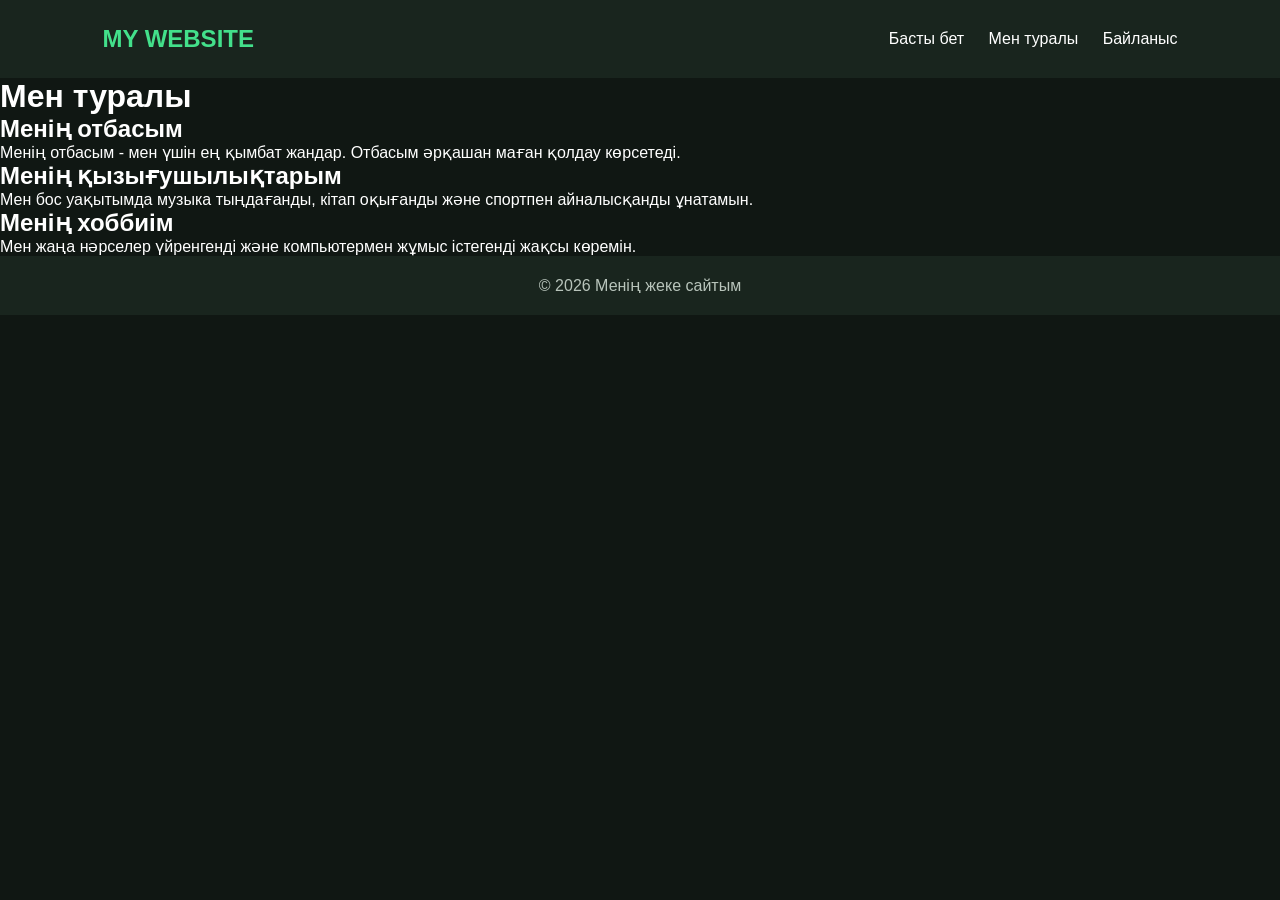
==== about.html @ 7aadd52b "Add about.html with personal information sections" ====
<!DOCTYPE html>
<html lang="kk">
<head>
    <meta charset="UTF-8">
    <meta name="viewport" content="width=device-width, initial-scale=1.0">
    <title>Мен туралы</title>
    <link rel="stylesheet" href="css/style.css">
</head>

<body>

    <header>
        <h2>MY WEBSITE</h2>

        <nav>
            <a href="index.html">Басты бет</a>
            <a href="about.html">Мен туралы</a>
            <a href="contact.html">Байланыс</a>
        </nav>
    </header>

    <main>

        <h1>Мен туралы</h1>

        <section>
            <h2>Менің отбасым</h2>
            <p>
                Менің отбасым - мен үшін ең қымбат жандар.
                Отбасым әрқашан маған қолдау көрсетеді.
            </p>
        </section>

        <section>
            <h2>Менің қызығушылықтарым</h2>
            <p>
                Мен бос уақытымда музыка тыңдағанды,
                кітап оқығанды және спортпен айналысқанды ұнатамын.
            </p>
        </section>

        <section>
            <h2>Менің хоббиім</h2>
            <p>
                Мен жаңа нәрселер үйренгенді және
                компьютермен жұмыс істегенді жақсы көремін.
            </p>
        </section>

    </main>

    <footer>
        <p>© 2026 Менің жеке сайтым</p>
    </footer>

</body>
</html>
---- css/style.css ----
* {
    margin: 0;
    padding: 0;
    box-sizing: border-box;
}

body {
    background-color: #101713;
    color: white;
    font-family: Arial, sans-serif;
}

/* Жоғарғы мәзір */

header {
    display: flex;
    justify-content: space-between;
    align-items: center;
    padding: 25px 8%;
    background-color: #19251e;
}

header h2 {
    color: #43e08b;
}

nav a {
    color: white;
    text-decoration: none;
    margin-left: 20px;
}

nav a:hover {
    color: #43e08b;
}

/* Сырғымалы мәтін */

.marquee {
    overflow: hidden;
    white-space: nowrap;
    padding: 15px;
    color: #43e08b;
}

.marquee span {
    display: inline-block;
    padding-left: 100%;
    animation: move 15s linear infinite;
}

@keyframes move {
    from {
        transform: translateX(0);
    }
    to {
        transform: translateX(-100%);
    }
}

/* Басты бет */

.hero {
    min-height: 75vh;
    display: flex;
    justify-content: space-around;
    align-items: center;
    padding: 50px 8%;
    gap: 30px;
}

.info {
    max-width: 550px;
}

.info h1 {
    font-size: 42px;
    margin-bottom: 20px;
}

.info h1 span {
    color: #43e08b;
}

.info h3 {
    margin-bottom: 15px;
}

.info p {
    color: #b8c4bb;
    line-height: 1.8;
}

/* Батырма */

.button {
    display: inline-block;
    margin-top: 25px;
    padding: 12px 25px;
    background-color: #43e08b;
    color: #101713;
    text-decoration: none;
    border-radius: 8px;
}

/* Фото */

.photo img {
    width: 300px;
    height: 350px;
    object-fit: cover;
    border-radius: 20px;
}

/* Төменгі бөлік */

footer {
    text-align: center;
    padding: 20px;
    background-color: #19251e;
    color: #b8c4bb;
}

/* Телефонға бейімдеу */

@media (max-width: 700px) {
    header {
        flex-direction: column;
        gap: 20px;
    }

    .hero {
        flex-direction: column;
        text-align: center;
    }

    .photo img {
        width: 230px;
    }
}
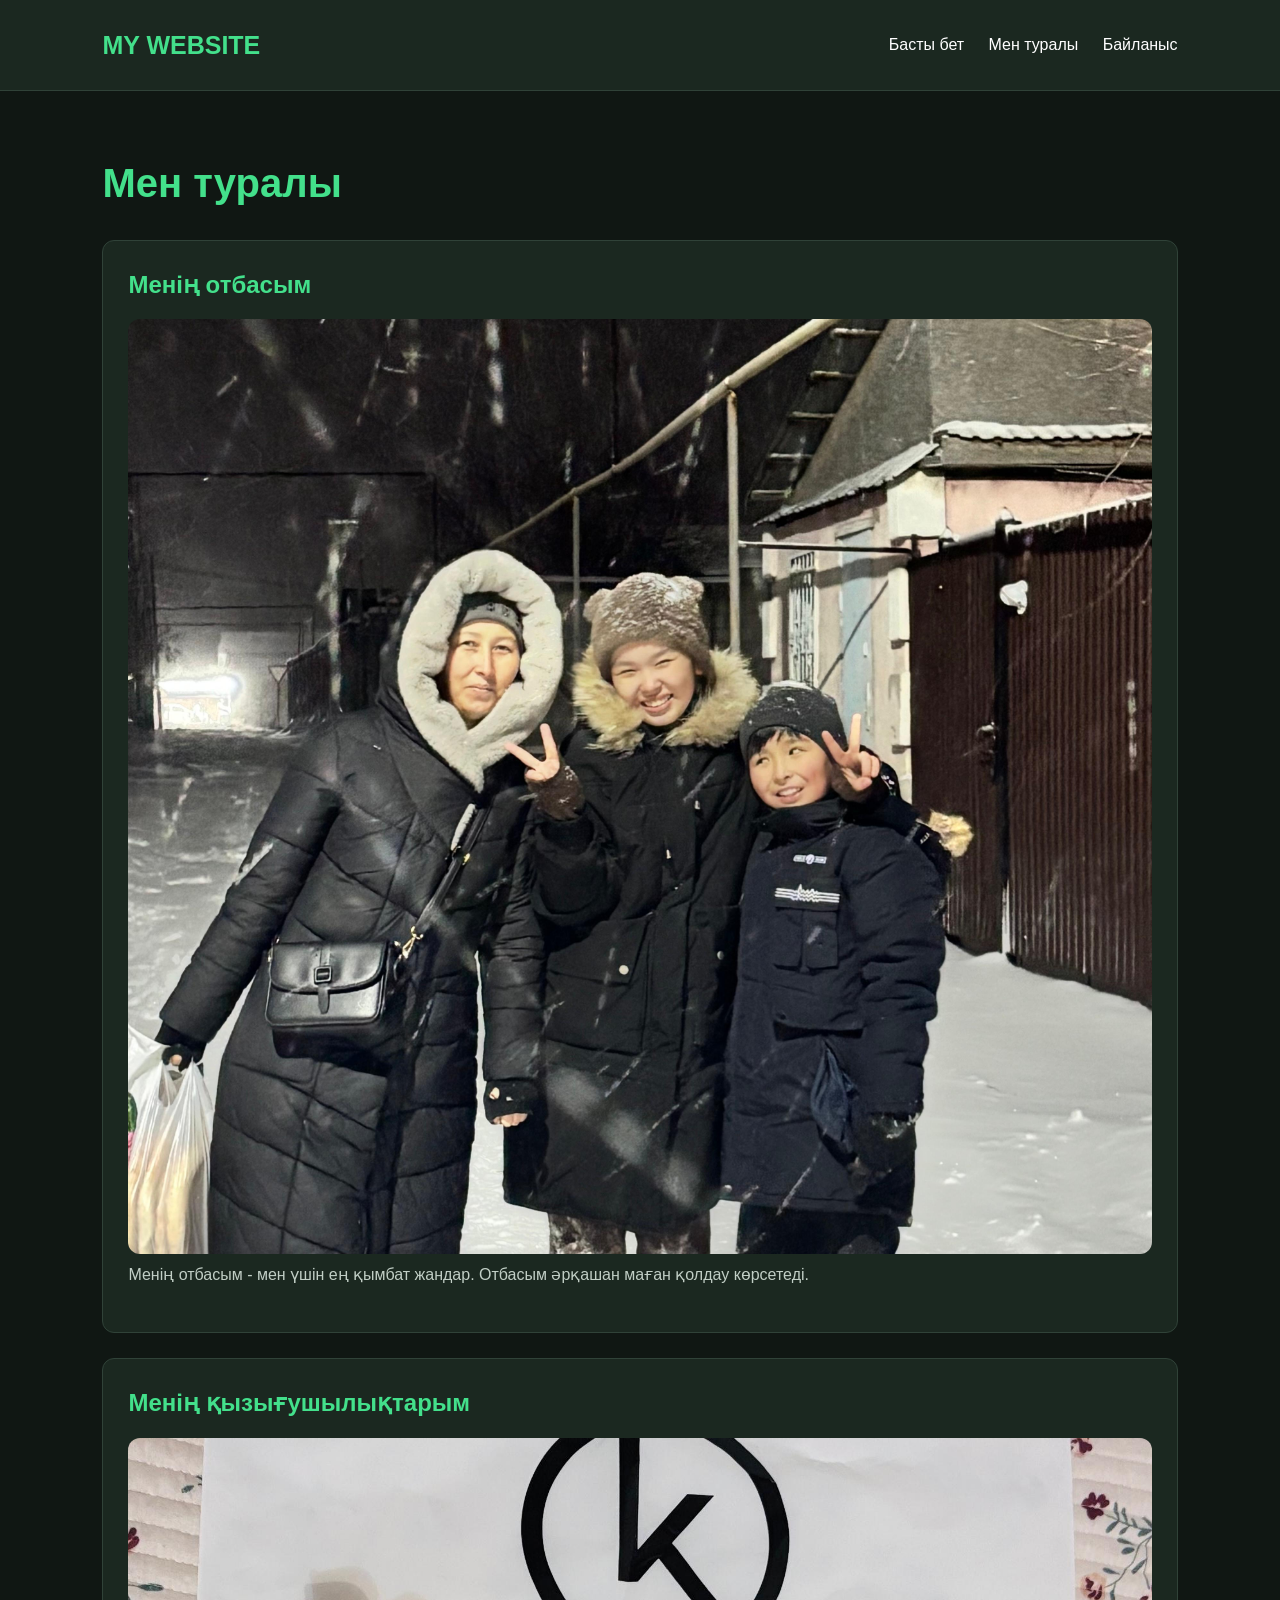
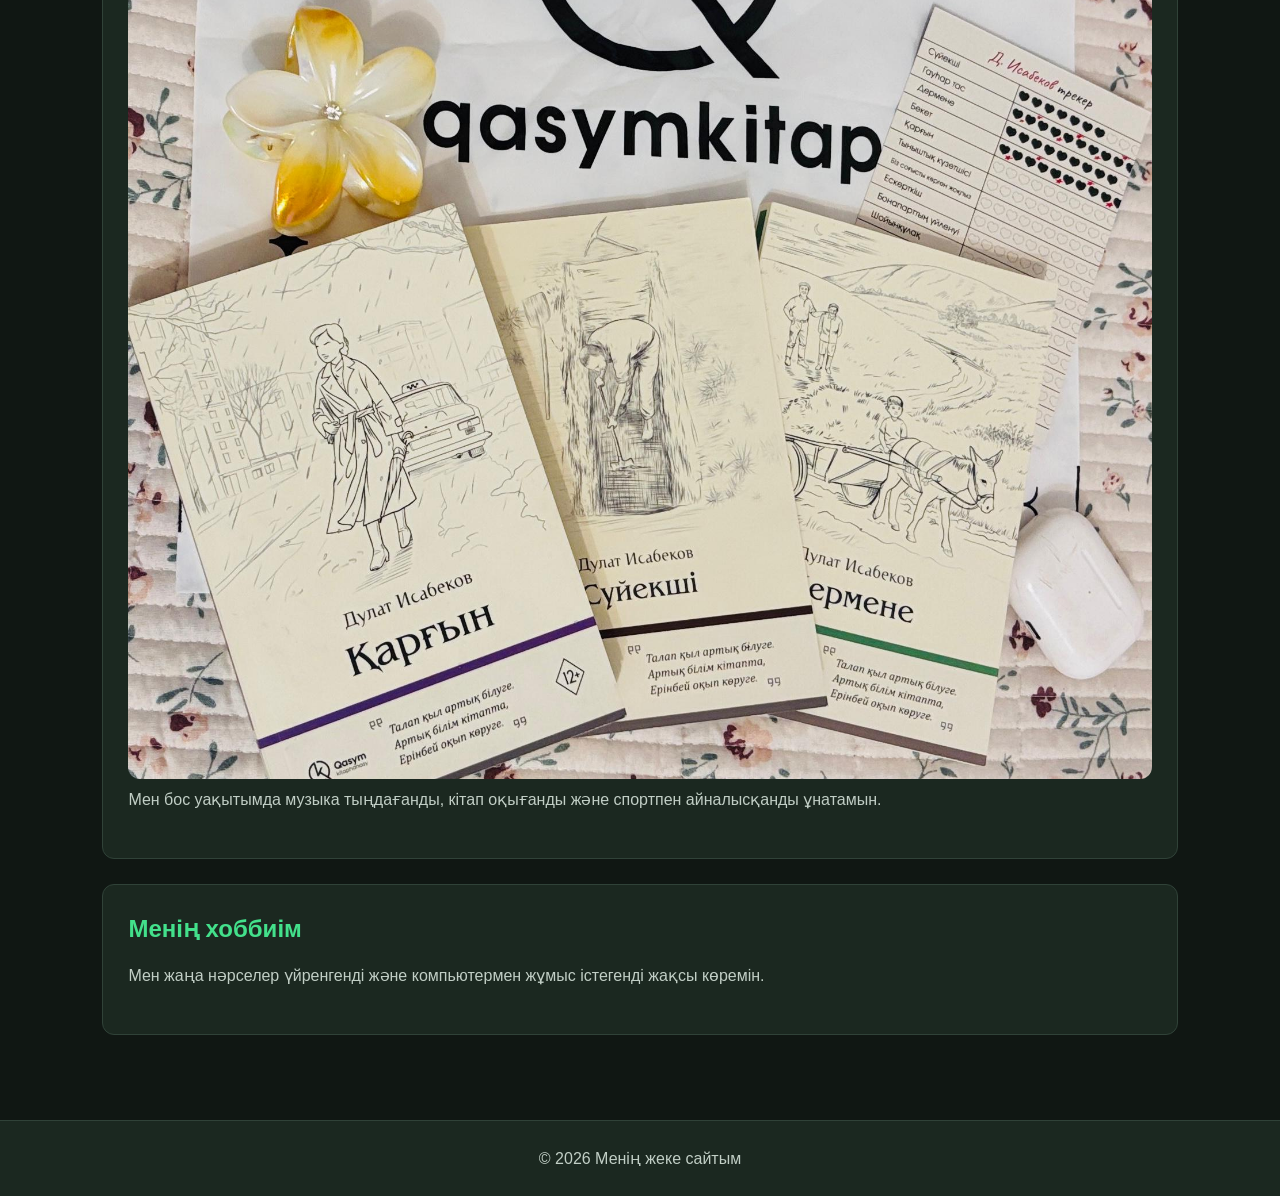
==== commit dc71cef0: "Add images to family and hobbies sections Added images for family and hobbies sections." ====
--- a/about.html
+++ b/about.html
@@ -25,6 +25,9 @@
 
         <section>
             <h2>Менің отбасым</h2>
+            <img src="images/family.jpg"
+     alt="Менің отбасым"
+     class="my-photo">
             <p>
                 Менің отбасым - мен үшін ең қымбат жандар.
                 Отбасым әрқашан маған қолдау көрсетеді.
@@ -33,6 +36,9 @@
 
         <section>
             <h2>Менің қызығушылықтарым</h2>
+            <img src="images/hobby.jpg"
+     alt="Менің хоббиім"
+     class="my-photo">
             <p>
                 Мен бос уақытымда музыка тыңдағанды,
                 кітап оқығанды және спортпен айналысқанды ұнатамын.
--- a/css/style.css
+++ b/css/style.css
@@ -1,3 +1,5 @@
+
+/* 1. Барлық элементтерге ортақ баптау */
 
 * {
     margin: 0;
@@ -5,43 +7,53 @@
     box-sizing: border-box;
 }
 
+/* 2. Сайттың негізгі дизайны */
+
 body {
     background-color: #101713;
     color: white;
     font-family: Arial, sans-serif;
+    line-height: 1.6;
 }
 
-/* Жоғарғы мәзір */
+/* 3. Жоғарғы мәзір */
 
 header {
+    background-color: #1b2820;
+    padding: 25px 8%;
     display: flex;
     justify-content: space-between;
     align-items: center;
-    padding: 25px 8%;
-    background-color: #19251e;
+    border-bottom: 1px solid #304238;
 }
 
 header h2 {
     color: #43e08b;
+    font-size: 25px;
 }
+
+/* 4. Навигация */
 
 nav a {
     color: white;
     text-decoration: none;
     margin-left: 20px;
+    font-size: 16px;
+    transition: 0.3s;
 }
 
 nav a:hover {
     color: #43e08b;
 }
 
-/* Сырғымалы мәтін */
+/* 5. Сырғымалы мәтін */
 
 .marquee {
     overflow: hidden;
     white-space: nowrap;
     padding: 15px;
     color: #43e08b;
+    font-weight: bold;
 }
 
 .marquee span {
@@ -54,88 +66,101 @@
     from {
         transform: translateX(0);
     }
+
     to {
         transform: translateX(-100%);
     }
 }
 
-/* Басты бет */
+/* 6. Негізгі бөлім */
 
-.hero {
-    min-height: 75vh;
-    display: flex;
-    justify-content: space-around;
-    align-items: center;
-    padding: 50px 8%;
-    gap: 30px;
+main {
+    min-height: 70vh;
+    padding: 60px 8%;
 }
 
-.info {
-    max-width: 550px;
+main h1 {
+    font-size: 40px;
+    color: #43e08b;
+    margin-bottom: 25px;
 }
 
-.info h1 {
-    font-size: 42px;
+main h2 {
+    color: #43e08b;
+    margin-bottom: 15px;
+}
+
+main h3 {
+    margin-bottom: 10px;
+}
+
+main p {
+    color: #c1cec5;
     margin-bottom: 20px;
 }
 
-.info h1 span {
+/* 7. Бөлімдер */
+
+section {
+    background-color: #1b2820;
+    padding: 25px;
+    margin-bottom: 25px;
+    border-radius: 12px;
+    border: 1px solid #304238;
+}
+
+/* 8. Суреттер */
+
+img {
+    max-width: 100%;
+    border-radius: 12px;
+}
+
+/* 9. Сілтемелер */
+
+a {
+    transition: 0.3s;
+}
+
+main a {
     color: #43e08b;
 }
 
-.info h3 {
-    margin-bottom: 15px;
+/* 10. Төменгі бөлік */
+
+footer {
+    background-color: #1b2820;
+    text-align: center;
+    padding: 25px;
+    color: #c1cec5;
+    border-top: 1px solid #304238;
 }
 
-.info p {
-    color: #b8c4bb;
-    line-height: 1.8;
-}
-
-/* Батырма */
-
-.button {
-    display: inline-block;
-    margin-top: 25px;
-    padding: 12px 25px;
-    background-color: #43e08b;
-    color: #101713;
-    text-decoration: none;
-    border-radius: 8px;
-}
-
-/* Фото */
-
-.photo img {
-    width: 300px;
-    height: 350px;
-    object-fit: cover;
-    border-radius: 20px;
-}
-
-/* Төменгі бөлік */
-
-footer {
-    text-align: center;
-    padding: 20px;
-    background-color: #19251e;
-    color: #b8c4bb;
-}
-
-/* Телефонға бейімдеу */
+/* 11. Телефонға бейімдеу */
 
 @media (max-width: 700px) {
+
     header {
         flex-direction: column;
         gap: 20px;
     }
 
-    .hero {
-        flex-direction: column;
-        text-align: center;
+    nav {
+        display: flex;
+        flex-wrap: wrap;
+        justify-content: center;
+        gap: 12px;
     }
 
-    .photo img {
-        width: 230px;
+    nav a {
+        margin-left: 0;
+    }
+
+    main {
+        padding: 35px 5%;
+    }
+
+    main h1 {
+        font-size: 30px;
     }
 }
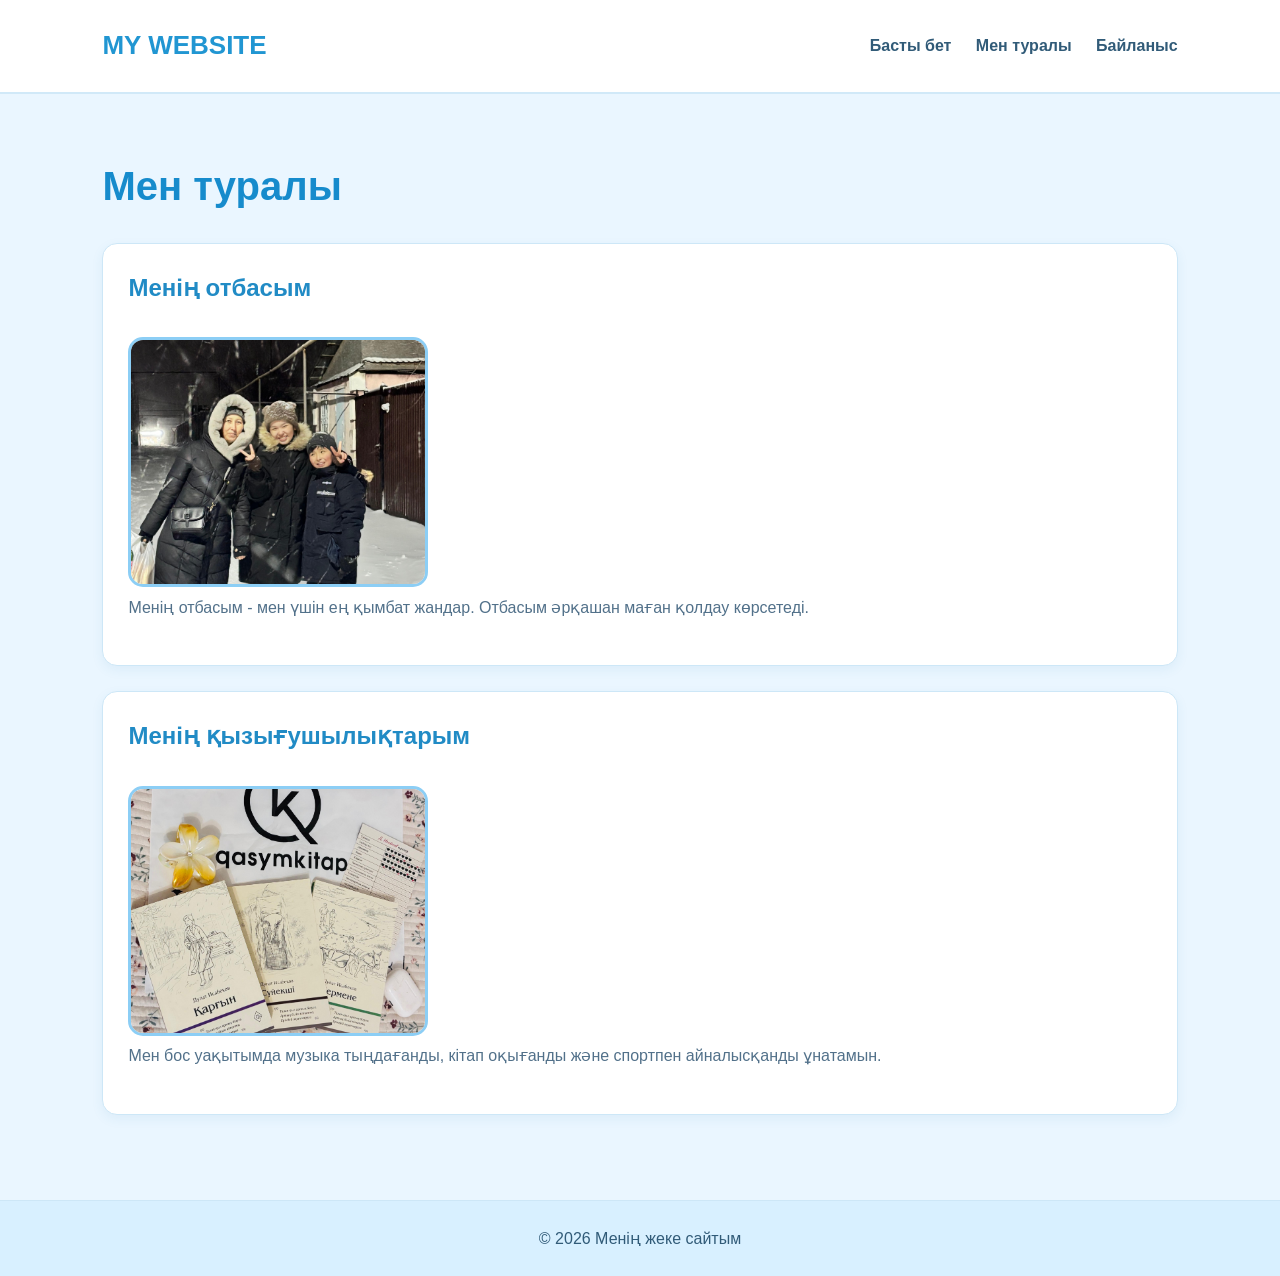
==== commit 2c6fd327: "Delete hobby section from about.html Removed hobby section from the about page." ====
--- a/about.html
+++ b/about.html
@@ -45,14 +45,6 @@
             </p>
         </section>
 
-        <section>
-            <h2>Менің хоббиім</h2>
-            <p>
-                Мен жаңа нәрселер үйренгенді және
-                компьютермен жұмыс істегенді жақсы көремін.
-            </p>
-        </section>
-
     </main>
 
     <footer>
--- a/css/style.css
+++ b/css/style.css
@@ -1,5 +1,5 @@
 
-/* 1. Барлық элементтерге ортақ баптау */
+/* 1. Барлық элементтерге ортақ стиль */
 
 * {
     margin: 0;
@@ -7,11 +7,11 @@
     box-sizing: border-box;
 }
 
-/* 2. Сайттың негізгі дизайны */
+/* 2. Сайттың негізгі бөлігі */
 
 body {
-    background-color: #101713;
-    color: white;
+    background-color: #EAF6FF;
+    color: #24445F;
     font-family: Arial, sans-serif;
     line-height: 1.6;
 }
@@ -19,31 +19,34 @@
 /* 3. Жоғарғы мәзір */
 
 header {
-    background-color: #1b2820;
+    background-color: #FFFFFF;
     padding: 25px 8%;
+
     display: flex;
     justify-content: space-between;
     align-items: center;
-    border-bottom: 1px solid #304238;
+
+    border-bottom: 2px solid #D1E9F8;
 }
 
 header h2 {
-    color: #43e08b;
-    font-size: 25px;
+    color: #2196D2;
+    font-size: 26px;
 }
 
-/* 4. Навигация */
+/* 4. Навигациялық мәзір */
 
 nav a {
-    color: white;
+    color: #315B78;
     text-decoration: none;
     margin-left: 20px;
     font-size: 16px;
+    font-weight: bold;
     transition: 0.3s;
 }
 
 nav a:hover {
-    color: #43e08b;
+    color: #2196D2;
 }
 
 /* 5. Сырғымалы мәтін */
@@ -52,7 +55,8 @@
     overflow: hidden;
     white-space: nowrap;
     padding: 15px;
-    color: #43e08b;
+    color: #168BCC;
+    background-color: #D8F0FF;
     font-weight: bold;
 }
 
@@ -81,59 +85,80 @@
 
 main h1 {
     font-size: 40px;
-    color: #43e08b;
+    color: #168BCC;
     margin-bottom: 25px;
 }
 
 main h2 {
-    color: #43e08b;
+    color: #218BC5;
     margin-bottom: 15px;
 }
 
 main h3 {
     margin-bottom: 10px;
+    color: #315B78;
 }
 
 main p {
-    color: #c1cec5;
+    color: #52718A;
     margin-bottom: 20px;
 }
 
-/* 7. Бөлімдер */
+/* 7. Ақ түсті бөлімдер */
 
 section {
-    background-color: #1b2820;
+    background-color: #FFFFFF;
     padding: 25px;
     margin-bottom: 25px;
-    border-radius: 12px;
-    border: 1px solid #304238;
+    border-radius: 15px;
+    border: 1px solid #CDE7F7;
+    box-shadow: 0 4px 12px rgba(50, 130, 180, 0.08);
 }
 
 /* 8. Суреттер */
 
 img {
     max-width: 100%;
-    border-radius: 12px;
+    border-radius: 15px;
 }
 
-/* 9. Сілтемелер */
-
-a {
+.my-photo {
+    width: 300px;
+    height: 250px;
+    object-fit: cover;
+    border: 3px solid #8CCEF5;
+    margin-top: 15px;
     transition: 0.3s;
 }
 
-main a {
-    color: #43e08b;
+.my-photo:hover {
+    transform: scale(1.05);
+}
+
+/* 9. Батырмалар мен сілтемелер */
+
+.button {
+    display: inline-block;
+    padding: 12px 25px;
+    background-color: #64B5F6;
+    color: white;
+    text-decoration: none;
+    border-radius: 8px;
+    margin-top: 20px;
+}
+
+.button:hover {
+    background-color: #2196D2;
 }
 
 /* 10. Төменгі бөлік */
 
 footer {
-    background-color: #1b2820;
+    background-color: #D8F0FF;
     text-align: center;
     padding: 25px;
-    color: #c1cec5;
-    border-top: 1px solid #304238;
+    color: #315B78;
+    border-top: 1px solid #CDE7F7;
 }
 
 /* 11. Телефонға бейімдеу */
@@ -163,4 +188,9 @@
     main h1 {
         font-size: 30px;
     }
+
+    .my-photo {
+        width: 230px;
+        height: 220px;
+    }
 }
